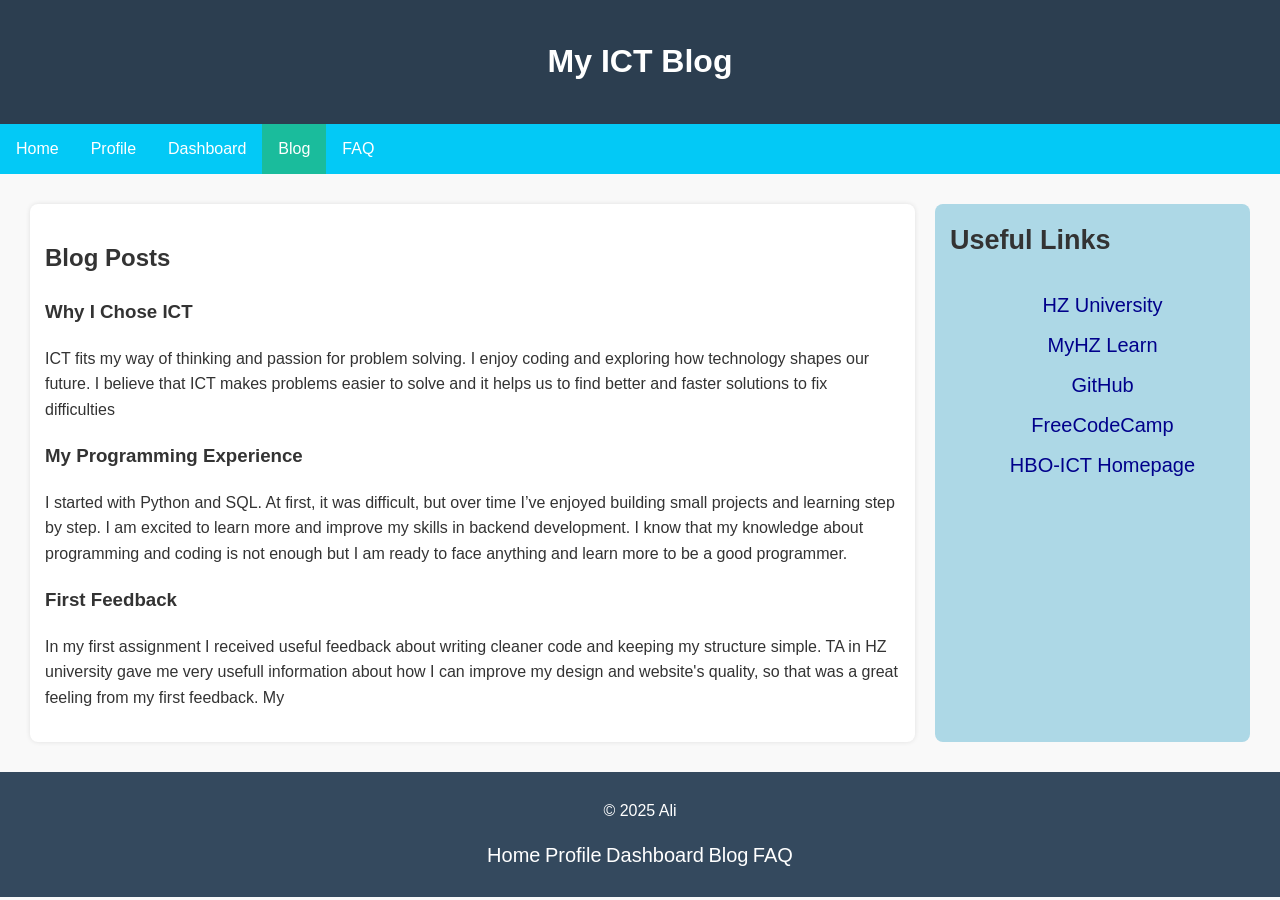
==== blog.html @ 65bb6e51 "first commit" ====
<!DOCTYPE html>
<html lang="en">

<head>
    <meta charset="UTF-8">
    <meta name="viewport" content="width=device-width, initial-scale=1.0">
    <title>More information about ICT</title>
    <link rel="stylesheet" href="stylesheet.css">
</head>

<body>

    <header>
        <h1>My ICT Blog</h1>
    </header>

    <nav>
        <a href="index.html">Home</a>
        <a href="profile.html">Profile</a>
        <a href="dashboard.html">Dashboard</a>
        <a href="blog.html" class="active">Blog</a>
        <a href="faq.html">FAQ</a>
    </nav>

    <main>
        <section>
            <h2>Blog Posts</h2>

            <article>
                <h3>Why I Chose ICT</h3>
                <p>ICT fits my way of thinking and passion for problem solving. I enjoy coding and exploring how
                    technology shapes our future.
                    I believe that ICT makes problems easier to solve and it helps us to find better and faster solutions to fix difficulties
                </p>
                
            </article>

            <article>
                <h3>My Programming Experience</h3>
                <p>I started with Python and SQL. At first, it was difficult, but over time I’ve enjoyed building small
                    projects and learning step by step.
                    I am excited to learn more and improve my skills in backend development.
                    I know that my knowledge about programming and coding is not enough but I am ready to face anything and learn more to be a good programmer.
                </p>
                
            </article>

            <article>
                <h3>First Feedback</h3>
                <p>In my first assignment I received useful feedback about writing cleaner code and keeping my structure
                    simple. TA in HZ university gave me very usefull information about how I can improve my design and website's quality, so that was a great feeling from my first feedback.
                    My
                </p>
                
            </article>
        </section>
        <aside style="background-color: lightblue;">
            <h3 style="font-size: 27px;">Useful Links</h3>
            <ul style="text-align: center; font-size: 20px;">
                <li><a href="https://hz.nl" target="_blank">HZ University</a></li>
                <li><a href="https://learn.hz.nl" target="_blank">MyHZ Learn</a></li>
                <li><a href="https://github.com" target="_blank">GitHub</a></li>
                <li><a href="https://www.freecodecamp.org" target="_blank">FreeCodeCamp</a></li>
                <li><a href="https://learn.hz.nl/course/view.php?id=22850#section-12" target="_blank">HBO-ICT Homepage</a></li>
            </ul>
        </aside>


    </main>

    <footer>
        <p>&copy; 2025 Ali</p>
        <p>
            <a style="text-align: left; color: white; font-size: 20px;" href="index.html">Home</a>
            <a style="text-align: left; color: white; font-size: 20px;" href="profile.html">Profile</a>
            <a style="text-align: left; color: white; font-size: 20px;" href="dashboard.html">Dashboard</a>
            <a style="text-align: left; color: white; font-size: 20px;" href="blog.html">Blog</a>
            <a style="text-align: left; color: white; font-size: 20px;" href="faq.html" class="active">FAQ</a>
        </p>
    </footer>

</body>

</html>
---- stylesheet.css ----
body {
  font-family: Arial, sans-serif;
  margin: 0;
  padding: 0;
  background-color: #f9f9f9;
  color: #333;
  line-height: 1.6;
}

a {
  color: darkblue;
  text-decoration: none;
}
a:hover {
  text-decoration: underline;
}


main {
  display: flex;
  flex-wrap: wrap;
  margin: 20px;
}


header {
  background-color: #2c3e50;
  color: white;
  padding: 15px;
  text-align: center;
}


nav {
  background-color: #03c9f6;
  overflow: hidden;
}
nav a {
  float: left;
  display: block;
  color: white;
  text-align: center;
  padding: 12px 16px;
}
nav a:hover {
  background-color: lightblue;
}
nav a.active {
  background-color: #1abc9c;
}


section {
  flex: 3;
  padding: 15px;
  background: white;
  margin: 10px;
  border-radius: 8px;
  box-shadow: 0 0 5px rgba(0,0,0,0.1);
}
section img {
  display: block;
  margin: 40px 0;
  max-width: 100%;
  height: auto;
  border-radius: 8px;

}


aside {
  flex: 1;
  padding: 15px;
  background: #ecf0f1;
  margin: 10px;
  border-radius: 8px;
}
aside h3 {
  margin-top: 0;
}
aside ul {
  list-style-type: none;
  padding: 0;
}
aside ul li {
  margin: 8px 0;
}


ul {
  list-style-type: square;
  margin-left: 20px;
}


footer {
  text-align: center;
  background: #34495e;
  color: white;
  padding: 10px;
  margin-top: 20px;
}


.profile-grid {
  display: grid;
  grid-template-columns: repeat(auto-fit, minmax(200px, 1fr));
  gap: 15px;
  margin: 20px 0;
  text-align: center;
}

.profile-grid img {
  width: 100%;
  height: 200px;
  object-fit: cover; 
  border-radius: 8px;
}



.portfolio-grid {
  display: grid;
  grid-template-columns: repeat(auto-fit, minmax(250px, 1fr));
  gap: 15px;
  margin: 20px 0;
  text-align: center;
}

.portfolio-grid img {
  width: 100%;
  height: 300px;
  object-fit: contain; 
  border-radius: 8px;
  background: #fff; 
}
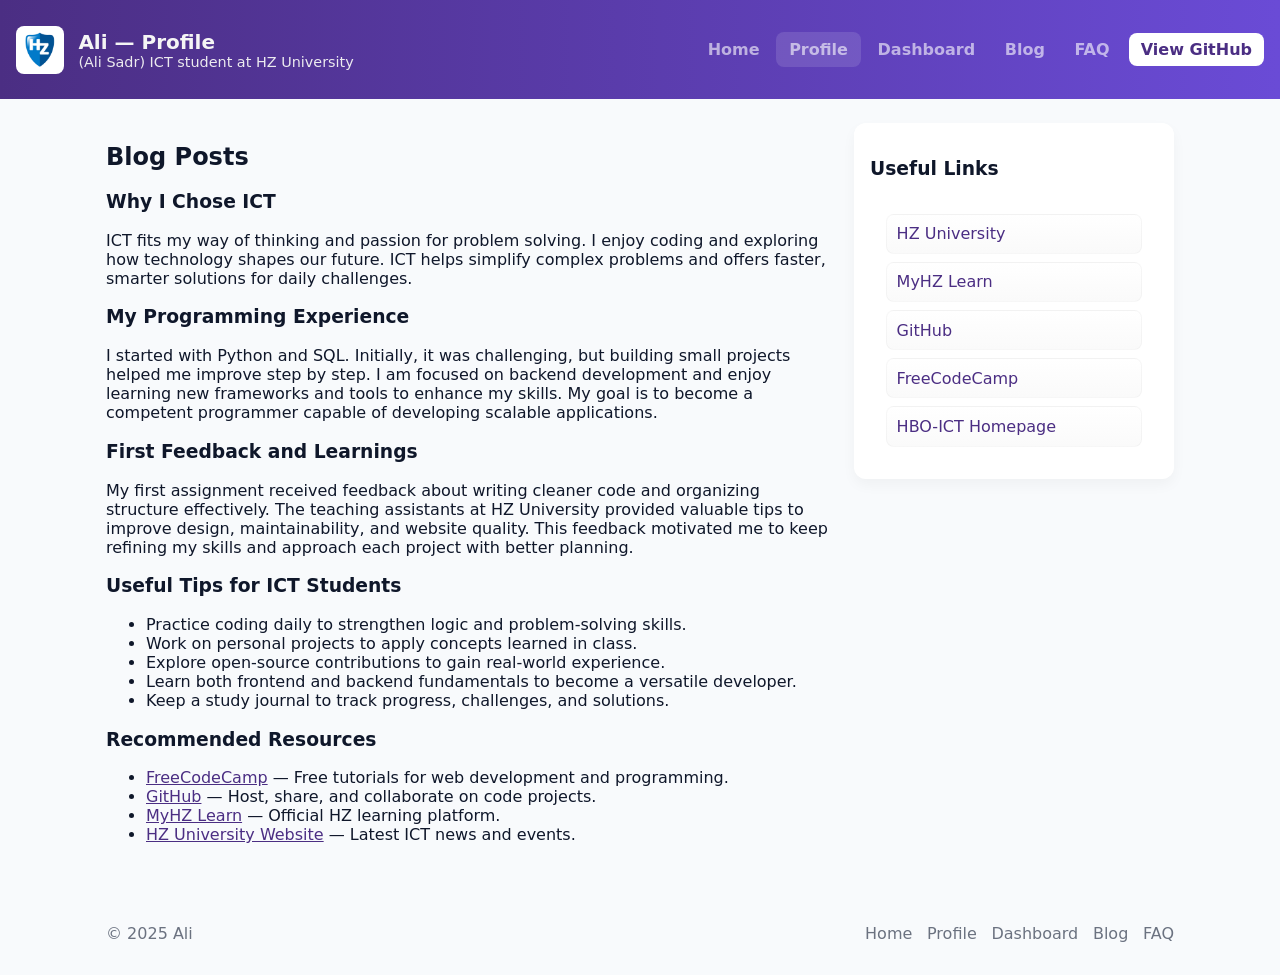
==== commit 84f31809: "Add files via upload" ====
--- a/blog.html
+++ b/blog.html
@@ -1,84 +1,124 @@
-<!DOCTYPE html>
-<html lang="en">
-
-<head>
-    <meta charset="UTF-8">
-    <meta name="viewport" content="width=device-width, initial-scale=1.0">
-    <title>More information about ICT</title>
-    <link rel="stylesheet" href="stylesheet.css">
-</head>
-
-<body>
-
-    <header>
-        <h1>My ICT Blog</h1>
-    </header>
-
-    <nav>
-        <a href="index.html">Home</a>
-        <a href="profile.html">Profile</a>
-        <a href="dashboard.html">Dashboard</a>
-        <a href="blog.html" class="active">Blog</a>
-        <a href="faq.html">FAQ</a>
-    </nav>
-
-    <main>
-        <section>
-            <h2>Blog Posts</h2>
-
-            <article>
-                <h3>Why I Chose ICT</h3>
-                <p>ICT fits my way of thinking and passion for problem solving. I enjoy coding and exploring how
-                    technology shapes our future.
-                    I believe that ICT makes problems easier to solve and it helps us to find better and faster solutions to fix difficulties
-                </p>
-                
-            </article>
-
-            <article>
-                <h3>My Programming Experience</h3>
-                <p>I started with Python and SQL. At first, it was difficult, but over time I’ve enjoyed building small
-                    projects and learning step by step.
-                    I am excited to learn more and improve my skills in backend development.
-                    I know that my knowledge about programming and coding is not enough but I am ready to face anything and learn more to be a good programmer.
-                </p>
-                
-            </article>
-
-            <article>
-                <h3>First Feedback</h3>
-                <p>In my first assignment I received useful feedback about writing cleaner code and keeping my structure
-                    simple. TA in HZ university gave me very usefull information about how I can improve my design and website's quality, so that was a great feeling from my first feedback.
-                    My
-                </p>
-                
-            </article>
-        </section>
-        <aside style="background-color: lightblue;">
-            <h3 style="font-size: 27px;">Useful Links</h3>
-            <ul style="text-align: center; font-size: 20px;">
-                <li><a href="https://hz.nl" target="_blank">HZ University</a></li>
-                <li><a href="https://learn.hz.nl" target="_blank">MyHZ Learn</a></li>
-                <li><a href="https://github.com" target="_blank">GitHub</a></li>
-                <li><a href="https://www.freecodecamp.org" target="_blank">FreeCodeCamp</a></li>
-                <li><a href="https://learn.hz.nl/course/view.php?id=22850#section-12" target="_blank">HBO-ICT Homepage</a></li>
-            </ul>
-        </aside>
-
-
-    </main>
-
-    <footer>
-        <p>&copy; 2025 Ali</p>
-        <p>
-            <a style="text-align: left; color: white; font-size: 20px;" href="index.html">Home</a>
-            <a style="text-align: left; color: white; font-size: 20px;" href="profile.html">Profile</a>
-            <a style="text-align: left; color: white; font-size: 20px;" href="dashboard.html">Dashboard</a>
-            <a style="text-align: left; color: white; font-size: 20px;" href="blog.html">Blog</a>
-            <a style="text-align: left; color: white; font-size: 20px;" href="faq.html" class="active">FAQ</a>
-        </p>
-    </footer>
-
-</body>
-
+<!DOCTYPE html>
+<html lang="en">
+
+<head>
+    <meta charset="UTF-8">
+    <meta name="viewport" content="width=device-width, initial-scale=1.0">
+    <title>Ali's ICT Blog</title>
+    <link rel="stylesheet" href="stylesheet.css">
+</head>
+
+<body>
+
+    <!-- Header -->
+    <header class="site-header" role="banner">
+        <div class="brand">
+            <img src="images/hz-logo2.jpg" alt="HZ logo (placeholder)" />
+            <div>
+                <h1>Ali — Profile</h1>
+                <p class="muted" style="color: whitesmoke;">(Ali Sadr) ICT student at HZ University</p>
+            </div>
+        </div>
+
+        <nav class="primary" aria-label="Primary">
+            <button class="menu-toggle" aria-expanded="false" aria-controls="navLinks">☰ Menu</button>
+            <div id="navLinks" class="nav-links" role="navigation">
+                <a href="index.html">Home</a>
+                <a href="profile.html" class="active">Profile</a>
+                <a href="dashboard.html">Dashboard</a>
+                <a href="blog.html">Blog</a>
+                <a href="faq.html">FAQ</a>
+            </div>
+            <a class="cta" href="https://github.com/Alisadr-web" target="_blank" rel="noopener">View GitHub</a>
+        </nav>
+    </header>
+
+
+    <!-- Main Content -->
+    <main>
+        <section>
+            <h2>Blog Posts</h2>
+
+            <article>
+                <h3>Why I Chose ICT</h3>
+                <p>ICT fits my way of thinking and passion for problem solving. I enjoy coding and exploring how
+                    technology shapes our future.
+                    ICT helps simplify complex problems and offers faster, smarter solutions for daily challenges.</p>
+            </article>
+
+            <article>
+                <h3>My Programming Experience</h3>
+                <p>I started with Python and SQL. Initially, it was challenging, but building small projects helped me
+                    improve step by step.
+                    I am focused on backend development and enjoy learning new frameworks and tools to enhance my
+                    skills.
+                    My goal is to become a competent programmer capable of developing scalable applications.</p>
+            </article>
+
+            <article>
+                <h3>First Feedback and Learnings</h3>
+                <p>My first assignment received feedback about writing cleaner code and organizing structure
+                    effectively.
+                    The teaching assistants at HZ University provided valuable tips to improve design, maintainability,
+                    and website quality.
+                    This feedback motivated me to keep refining my skills and approach each project with better
+                    planning.</p>
+            </article>
+
+            <article>
+                <h3>Useful Tips for ICT Students</h3>
+                <ul>
+                    <li>Practice coding daily to strengthen logic and problem-solving skills.</li>
+                    <li>Work on personal projects to apply concepts learned in class.</li>
+                    <li>Explore open-source contributions to gain real-world experience.</li>
+                    <li>Learn both frontend and backend fundamentals to become a versatile developer.</li>
+                    <li>Keep a study journal to track progress, challenges, and solutions.</li>
+                </ul>
+            </article>
+
+            <article>
+                <h3>Recommended Resources</h3>
+                <ul>
+                    <li><a href="https://www.freecodecamp.org" target="_blank">FreeCodeCamp</a> — Free tutorials for web
+                        development and programming.</li>
+                    <li><a href="https://github.com" target="_blank">GitHub</a> — Host, share, and collaborate on code
+                        projects.</li>
+                    <li><a href="https://learn.hz.nl" target="_blank">MyHZ Learn</a> — Official HZ learning platform.
+                    </li>
+                    <li><a href="https://hz.nl" target="_blank">HZ University Website</a> — Latest ICT news and events.
+                    </li>
+                </ul>
+            </article>
+        </section>
+
+        <!-- Sidebar -->
+        <!-- Right column: useful links / quick facts -->
+        <aside>
+            <div class="links card">
+                <h3>Useful Links</h3>
+                <ul>
+                    <li><a href="https://hz.nl" target="_blank" rel="noopener">HZ University</a></li>
+                    <li><a href="https://learn.hz.nl" target="_blank" rel="noopener">MyHZ Learn</a></li>
+                    <li><a href="https://github.com" target="_blank" rel="noopener">GitHub</a></li>
+                    <li><a href="https://www.freecodecamp.org" target="_blank" rel="noopener">FreeCodeCamp</a></li>
+                    <li><a href="https://learn.hz.nl/course/view.php?id=22850#section-12" target="_blank"
+                            rel="noopener">HBO-ICT Homepage</a></li>
+                </ul>
+            </div>
+    </main>
+
+    <!-- Footer -->
+    <footer>
+        <p>&copy; 2025 Ali</p>
+        <nav>
+            <a href="index.html">Home</a>
+            <a href="profile.html">Profile</a>
+            <a href="dashboard.html">Dashboard</a>
+            <a href="blog.html" class="active">Blog</a>
+            <a href="faq.html">FAQ</a>
+        </nav>
+    </footer>
+
+</body>
+
 </html>
--- a/stylesheet.css
+++ b/stylesheet.css
@@ -1,138 +1,281 @@
-
-body {
-  font-family: Arial, sans-serif;
-  margin: 0;
-  padding: 0;
-  background-color: #f9f9f9;
-  color: #333;
-  line-height: 1.6;
-}
-
-a {
-  color: darkblue;
-  text-decoration: none;
-}
-a:hover {
-  text-decoration: underline;
-}
-
-
-main {
-  display: flex;
-  flex-wrap: wrap;
-  margin: 20px;
-}
-
-
-header {
-  background-color: #2c3e50;
-  color: white;
-  padding: 15px;
-  text-align: center;
-}
-
-
-nav {
-  background-color: #03c9f6;
-  overflow: hidden;
-}
-nav a {
-  float: left;
-  display: block;
-  color: white;
-  text-align: center;
-  padding: 12px 16px;
-}
-nav a:hover {
-  background-color: lightblue;
-}
-nav a.active {
-  background-color: #1abc9c;
-}
-
-
-section {
-  flex: 3;
-  padding: 15px;
-  background: white;
-  margin: 10px;
-  border-radius: 8px;
-  box-shadow: 0 0 5px rgba(0,0,0,0.1);
-}
-section img {
-  display: block;
-  margin: 40px 0;
-  max-width: 100%;
-  height: auto;
-  border-radius: 8px;
-
-}
-
-
-aside {
-  flex: 1;
-  padding: 15px;
-  background: #ecf0f1;
-  margin: 10px;
-  border-radius: 8px;
-}
-aside h3 {
-  margin-top: 0;
-}
-aside ul {
-  list-style-type: none;
-  padding: 0;
-}
-aside ul li {
-  margin: 8px 0;
-}
-
-
-ul {
-  list-style-type: square;
-  margin-left: 20px;
-}
-
-
-footer {
-  text-align: center;
-  background: #34495e;
-  color: white;
-  padding: 10px;
-  margin-top: 20px;
-}
-
-
-.profile-grid {
-  display: grid;
-  grid-template-columns: repeat(auto-fit, minmax(200px, 1fr));
-  gap: 15px;
-  margin: 20px 0;
-  text-align: center;
-}
-
-.profile-grid img {
-  width: 100%;
-  height: 200px;
-  object-fit: cover; 
-  border-radius: 8px;
-}
-
-
-
-.portfolio-grid {
-  display: grid;
-  grid-template-columns: repeat(auto-fit, minmax(250px, 1fr));
-  gap: 15px;
-  margin: 20px 0;
-  text-align: center;
-}
-
-.portfolio-grid img {
-  width: 100%;
-  height: 300px;
-  object-fit: contain; 
-  border-radius: 8px;
-  background: #fff; 
-}
-
+:root {
+    --hz-purple: #4b2e83;
+    --hz-accent: #6a4bd6;
+    --muted: #6b7280;
+    --bg: #f8fafc;
+    --card: #ffffff;
+    --glass: rgba(255, 255, 255, 0.6);
+    --radius: 14px;
+    font-family: Inter, system-ui, -apple-system, "Segoe UI", Roboto, "Helvetica Neue", Arial;
+}
+
+* {
+    box-sizing: border-box
+}
+
+html,
+body {
+    height: 100%;
+    margin: 0;
+    background: var(--bg);
+    color: #0f172a
+}
+
+/* header */
+header.site-header {
+    background: linear-gradient(90deg, var(--hz-purple), var(--hz-accent));
+    color: white;
+    padding: 1.6rem 1rem;
+    display: flex;
+    align-items: center;
+    justify-content: space-between;
+    gap: 1rem;
+}
+
+header .brand {
+    display: flex;
+    align-items: center;
+    gap: 0.9rem
+}
+
+header .brand img {
+    height: 48px;
+    width: 48px;
+    border-radius: 8px;
+    object-fit: cover
+}
+
+header h1 {
+    color: whitesmoke;
+    font-size: 1.25rem;
+    margin: 0;
+    font-weight: 600
+}
+
+header p {
+    margin: 0;
+    font-size: 0.9rem;
+    opacity: 0.95
+}
+
+/* nav */
+nav.primary {
+    display: flex;
+    gap: 0.4rem;
+    align-items: center;
+}
+
+.nav-links {
+    display: flex;
+    gap: 0.25rem
+}
+
+.nav-links a {
+    color: var(--glass);
+    padding: 0.5rem 0.8rem;
+    border-radius: 8px;
+    text-decoration: none;
+    font-weight: 600
+}
+
+.nav-links a.active {
+    background: rgba(255, 255, 255, 0.12);
+}
+
+.cta {
+    background: white;
+    color: var(--hz-purple);
+    padding: 0.45rem 0.75rem;
+    border-radius: 8px;
+    text-decoration: none;
+    font-weight: 700
+}
+
+/* mobile toggle */
+.menu-toggle {
+    display: none;
+    background: transparent;
+    border: 0;
+    color: white;
+    font-size: 1.1rem
+}
+
+/* layout */
+main {
+    max-width: 1100px;
+    margin: 1.5rem auto;
+    padding: 0 1rem;
+    display: grid;
+    grid-template-columns: 1fr 320px;
+    gap: 1.5rem;
+    align-items: start
+}
+
+@media (max-width:900px) {
+    main {
+        grid-template-columns: 1fr
+    }
+
+    .menu-toggle {
+        display: block
+    }
+
+    .nav-links {
+        display: none
+    }
+}
+
+/* hero card */
+.hero {
+    background: linear-gradient(180deg, rgba(255, 255, 255, 0.6), var(--card));
+    padding: 1.2rem;
+    border-radius: var(--radius);
+    box-shadow: 0 6px 20px rgba(15, 23, 42, 0.06);
+    display: flex;
+    gap: 1rem;
+    align-items: center
+}
+
+.avatar {
+    height: 108px;
+    width: 108px;
+    border-radius: 12px;
+    overflow: hidden;
+    flex-shrink: 0
+}
+
+.avatar img {
+    height: 100%;
+    width: 100%;
+    object-fit: cover
+}
+
+.hero h2 {
+    margin: 0 0 0.2rem 0
+}
+
+.hero p {
+    margin: 0;
+    color: var(--muted)
+}
+
+/* portfolio grid */
+.portfolio-grid {
+    display: grid;
+    grid-template-columns: repeat(auto-fit, minmax(220px, 1fr));
+    gap: 1rem;
+    margin-top: 1rem
+}
+
+.card {
+    background: var(--card);
+    padding: 1rem;
+    border-radius: 12px;
+    box-shadow: 0 6px 14px rgba(11, 15, 30, 0.04)
+}
+
+/* goals & lists */
+.goals ul {
+    padding-left: 1rem
+}
+
+/* aside */
+aside {
+    position: relative
+}
+
+aside .links {
+    position: sticky;
+    top: 1.25rem
+}
+
+aside .links ul {
+    list-style: none;
+    padding: 1rem;
+    margin: 0;
+    display: flex;
+    flex-direction: column;
+    gap: 0.5rem
+}
+
+aside .links a {
+    display: block;
+    padding: 0.6rem;
+    border-radius: 8px;
+    text-decoration: none;
+    background: linear-gradient(180deg, var(--card), #fafafa);
+    border: 1px solid rgba(10, 10, 10, 0.03);
+}
+
+/* footer */
+footer {
+    max-width: 1100px;
+    margin: 2rem auto 3rem;
+    padding: 1rem;
+    color: var(--muted);
+    display: flex;
+    justify-content: space-between;
+    gap: 1rem;
+    align-items: center
+}
+
+footer nav a {
+    margin-left: 0.6rem;
+    color: var(--muted);
+    text-decoration: none
+}
+
+/* small helpers */
+.muted {
+    color: var(--muted)
+}
+
+a {
+    color: var(--hz-purple)
+}
+
+/* accessible focus */
+a:focus,
+button:focus {
+    outline: 3px solid rgba(106, 75, 214, 0.18);
+    outline-offset: 3px
+}
+
+/* footer Copyright stack on small screens */
+@media (max-width:700px) {
+    footer {
+        flex-direction: column;
+        align-items: flex-start
+    }
+}
+
+.navbar {
+    background-color: #004c97;
+    /* HZ blue */
+    padding: 10px 20px;
+}
+
+.navbar ul {
+    list-style: none;
+    margin: 0;
+    padding: 0;
+    display: flex;
+    gap: 20px;
+    /* space between links */
+}
+
+
+
+.navbar a {
+    text-decoration: none;
+    color: white;
+    font-weight: bold;
+    padding: 5px 10px;
+}
+
+.navbar a.active {
+    background-color: #ffcc00;
+    /* highlight active page */
+    color: black;
+    border-radius: 5px;
+}
